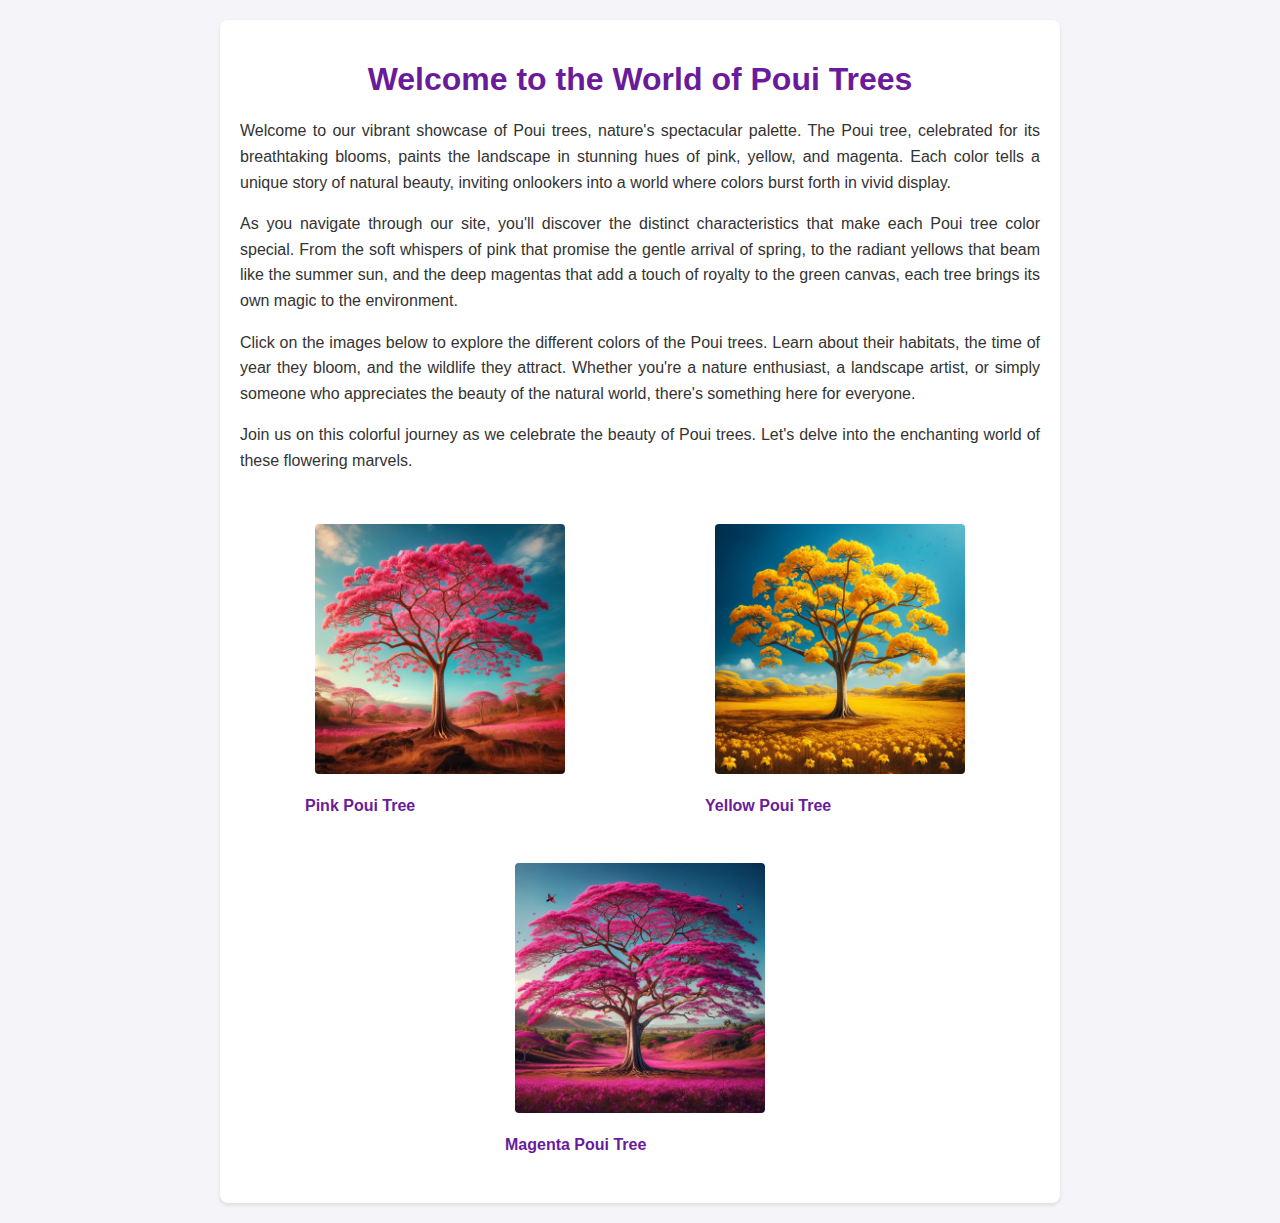
==== index.html @ caba0c73 "initial addition of files" ====
<!DOCTYPE html>
<html lang="en">

<head>
    <meta charset="UTF-8">
    <meta name="viewport" content="width=device-width, initial-scale=1.0">
    <title>Welcome to the World of Poui Trees</title>
    <link rel="stylesheet" href="style.css">
    <link rel="stylesheet" href="pink-style.css">
    <link rel="stylesheet" href="style2.css">
</head>

<body>
    <div class="container">
        <h1>Welcome to the World of Poui Trees</h1>
        <p>Welcome to our vibrant showcase of Poui trees, nature's spectacular palette. The Poui tree, celebrated for its breathtaking blooms, paints the landscape in stunning hues of pink, yellow, and magenta. Each color tells a unique story of natural
            beauty, inviting onlookers into a world where colors burst forth in vivid display.</p>
        <p>As you navigate through our site, you'll discover the distinct characteristics that make each Poui tree color special. From the soft whispers of pink that promise the gentle arrival of spring, to the radiant yellows that beam like the summer sun,
            and the deep magentas that add a touch of royalty to the green canvas, each tree brings its own magic to the environment.</p>
        <p>Click on the images below to explore the different colors of the Poui trees. Learn about their habitats, the time of year they bloom, and the wildlife they attract. Whether you're a nature enthusiast, a landscape artist, or simply someone who
            appreciates the beauty of the natural world, there's something here for everyone.</p>
        <p>Join us on this colorful journey as we celebrate the beauty of Poui trees. Let's delve into the enchanting world of these flowering marvels.</p>
        <div class="image-gallery">
            <a href="pink-poui.html" class="image-link">
                <img src="images\pink-Poui-tree.webp" alt="Pink Poui Tree">
                <p>Pink Poui Tree</p>
            </a>
            <a href="yellow-poui.html" class="image-link">
                <img src="images\yellow-Poui-tree.webp" alt="Yellow Poui Tree">
                <p>Yellow Poui Tree</p>
            </a>
            <a href="magenta-poui.html" class="image-link">
                <img src="images\magenta-Poui-Tree.webp" alt="Magenta Poui Tree">
                <p>Magenta Poui Tree</p>
            </a>
        </div>
    </div>
    <script src="script.js"></script>
</body>

</html>
---- style.css ----
body {
    font-family: Arial, sans-serif;
    margin: 0;
    padding: 20px;
    text-align: center;
}

.container {
    max-width: 800px;
    margin: auto;
}

.image-gallery {
    display: flex;
    flex-wrap: wrap;
    justify-content: space-around;
}

.image-link {
    text-decoration: none;
    color: #333;
}

.image-link img {
    width: 100%;
    max-width: 250px;
    margin: 10px;
    transition: transform 0.2s;
}

.image-link img:hover {
    transform: scale(1.05);
}

.image-link p {
    margin-top: 0;
}
---- pink-style.css ----
.featured-image {
    width: 90%;
    max-width: 500px; /* Adjust as needed */
    margin: 20px 0; /* Adds margin above and below the image */
    border-radius: 8px; /* Optional: Adds rounded corners to the image */
}
---- style2.css ----
body {
    font-family: 'Segoe UI', Tahoma, Geneva, Verdana, sans-serif;
    margin: 0;
    padding: 20px;
    text-align: center;
    background-color: #f4f4f9; /* Light background color for contrast */
    color: #333; /* Dark text color for readability */
}

.container {
    max-width: 800px;
    margin: auto;
    background-color: #fff; /* White background for the content area */
    box-shadow: 0 2px 4px rgba(0, 0, 0, 0.1); /* Subtle shadow for depth */
    padding: 20px;
    border-radius: 8px; /* Rounded corners for a modern look */
}

h1 {
    color: #6a1b9a; /* A deep purple color for the main heading */
    margin-bottom: 20px;
}

p {
    text-align: justify; /* Justify text for a clean look */
    line-height: 1.6; /* Increased line height for readability */
    margin-bottom: 15px;
}

.image-gallery {
    display: flex;
    flex-wrap: wrap;
    justify-content: space-around;
    margin-top: 30px; /* Added space above the image gallery */
}

.image-link {
    text-decoration: none;
    color: #333;
    margin: 10px;
}

.image-link img {
    width: 100%;
    max-width: 250px;
    transition: transform 0.2s;
    border-radius: 4px; /* Rounded corners for images */
}

.image-link img:hover {
    transform: scale(1.05); /* Slight scale effect on hover */
}

.image-link p {
    margin-top: 5px;
    color: #6a1b9a; /* Match heading color for consistency */
    font-weight: bold; /* Make the text beneath images bold */
}
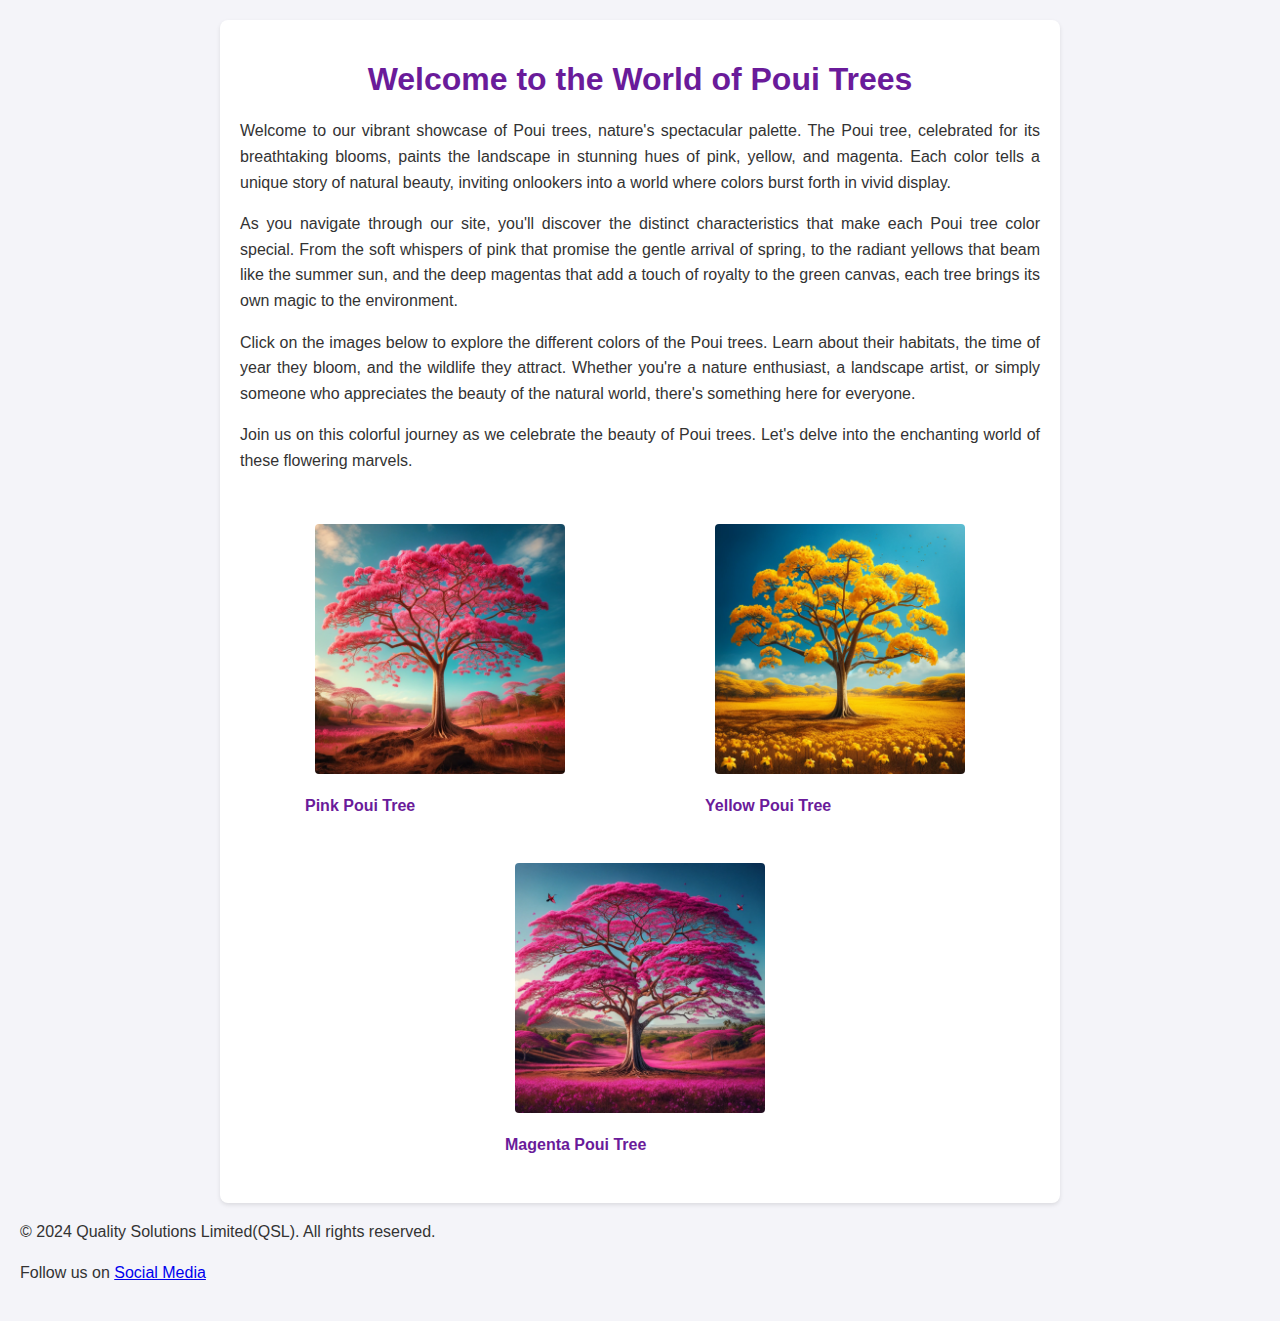
==== commit 32cca1cc: "modify files" ====
--- a/index.html
+++ b/index.html
@@ -36,6 +36,13 @@
         </div>
     </div>
     <script src="script.js"></script>
+    <footer class="site-footer">
+        <p>&copy; 2024 Quality Solutions Limited(QSL). All rights reserved.</p>
+        <p>Follow us on <a href="#">Social Media</a></p>
+    </footer>
+    <button id="backToTopBtn" title="Go to top">Top</button>
+
+
 </body>
 
 </html>--- a/style2.css
+++ b/style2.css
@@ -3,27 +3,35 @@
     margin: 0;
     padding: 20px;
     text-align: center;
-    background-color: #f4f4f9; /* Light background color for contrast */
-    color: #333; /* Dark text color for readability */
+    background-color: #f4f4f9;
+    /* Light background color for contrast */
+    color: #333;
+    /* Dark text color for readability */
 }
 
 .container {
     max-width: 800px;
     margin: auto;
-    background-color: #fff; /* White background for the content area */
-    box-shadow: 0 2px 4px rgba(0, 0, 0, 0.1); /* Subtle shadow for depth */
+    background-color: #fff;
+    /* White background for the content area */
+    box-shadow: 0 2px 4px rgba(0, 0, 0, 0.1);
+    /* Subtle shadow for depth */
     padding: 20px;
-    border-radius: 8px; /* Rounded corners for a modern look */
+    border-radius: 8px;
+    /* Rounded corners for a modern look */
 }
 
 h1 {
-    color: #6a1b9a; /* A deep purple color for the main heading */
+    color: #6a1b9a;
+    /* A deep purple color for the main heading */
     margin-bottom: 20px;
 }
 
 p {
-    text-align: justify; /* Justify text for a clean look */
-    line-height: 1.6; /* Increased line height for readability */
+    text-align: justify;
+    /* Justify text for a clean look */
+    line-height: 1.6;
+    /* Increased line height for readability */
     margin-bottom: 15px;
 }
 
@@ -31,7 +39,8 @@
     display: flex;
     flex-wrap: wrap;
     justify-content: space-around;
-    margin-top: 30px; /* Added space above the image gallery */
+    margin-top: 30px;
+    /* Added space above the image gallery */
 }
 
 .image-link {
@@ -44,15 +53,51 @@
     width: 100%;
     max-width: 250px;
     transition: transform 0.2s;
-    border-radius: 4px; /* Rounded corners for images */
+    border-radius: 4px;
+    /* Rounded corners for images */
 }
 
 .image-link img:hover {
-    transform: scale(1.05); /* Slight scale effect on hover */
+    transform: scale(1.05);
+    /* Slight scale effect on hover */
 }
 
 .image-link p {
     margin-top: 5px;
-    color: #6a1b9a; /* Match heading color for consistency */
-    font-weight: bold; /* Make the text beneath images bold */
+    color: #6a1b9a;
+    /* Match heading color for consistency */
+    font-weight: bold;
+    /* Make the text beneath images bold */
 }
+
+#backToTopBtn {
+    display: none;
+    /* Hidden by default */
+    position: fixed;
+    /* Fixed position */
+    bottom: 20px;
+    /* Place the button at the bottom of the page */
+    right: 30px;
+    /* Place the button 30px from the right */
+    z-index: 99;
+    /* Make sure it sits on top of other content */
+    border: none;
+    /* Remove borders */
+    outline: none;
+    /* Remove outlines */
+    background-color: #6a1b9a;
+    /* Purple background color */
+    color: white;
+    /* White text color */
+    cursor: pointer;
+    /* Pointer cursor on hover */
+    padding: 15px;
+    /* Padding for size */
+    border-radius: 10px;
+    /* Rounded corners */
+}
+
+#backToTopBtn:hover {
+    background-color: #555;
+    /* Darken the button a bit on hover */
+}